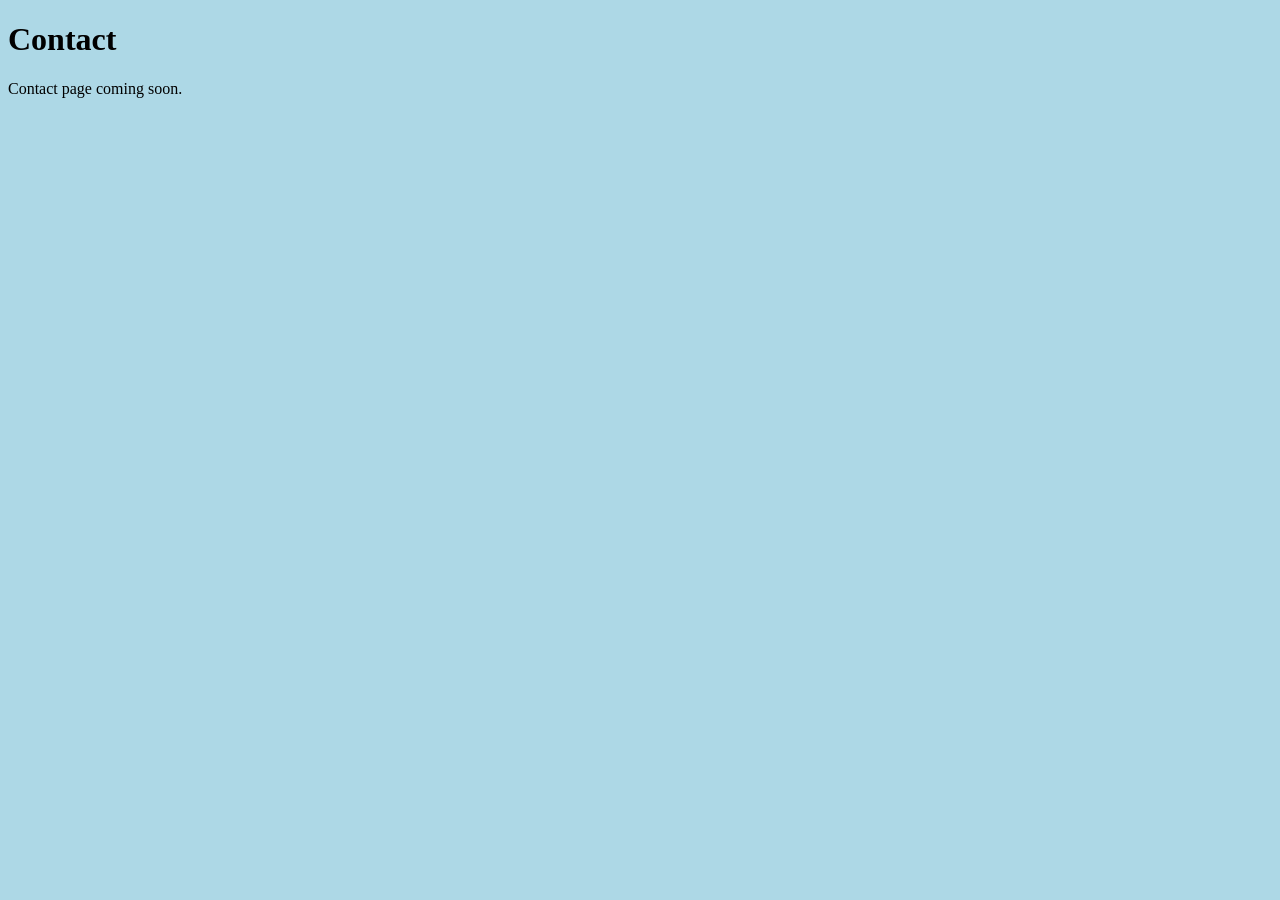
==== contact.html @ a2deee5d "Set up portfolio project files and start HTML" ====
<!doctype html>
<html lang="en">
  <head>
    <!-- Page settings -->
    <meta charset="UTF-8" />
    <meta name="viewport" content="width=device-width, initial-scale=1.0" />
    <title>Contact | DeVante Bush</title>

    <!-- Stylesheet -->
    <link rel="stylesheet" href="style.css" />

    <!-- JavaScript -->
    <script src="script.js" defer></script>
  </head>
  <body>
    <!-- Temporary test content -->
    <h1>Contact</h1>
    <p>Contact page coming soon.</p>
  </body>
</html>
---- style.css ----
/* Temporary test: delete later */
body {
  background: lightblue;
}
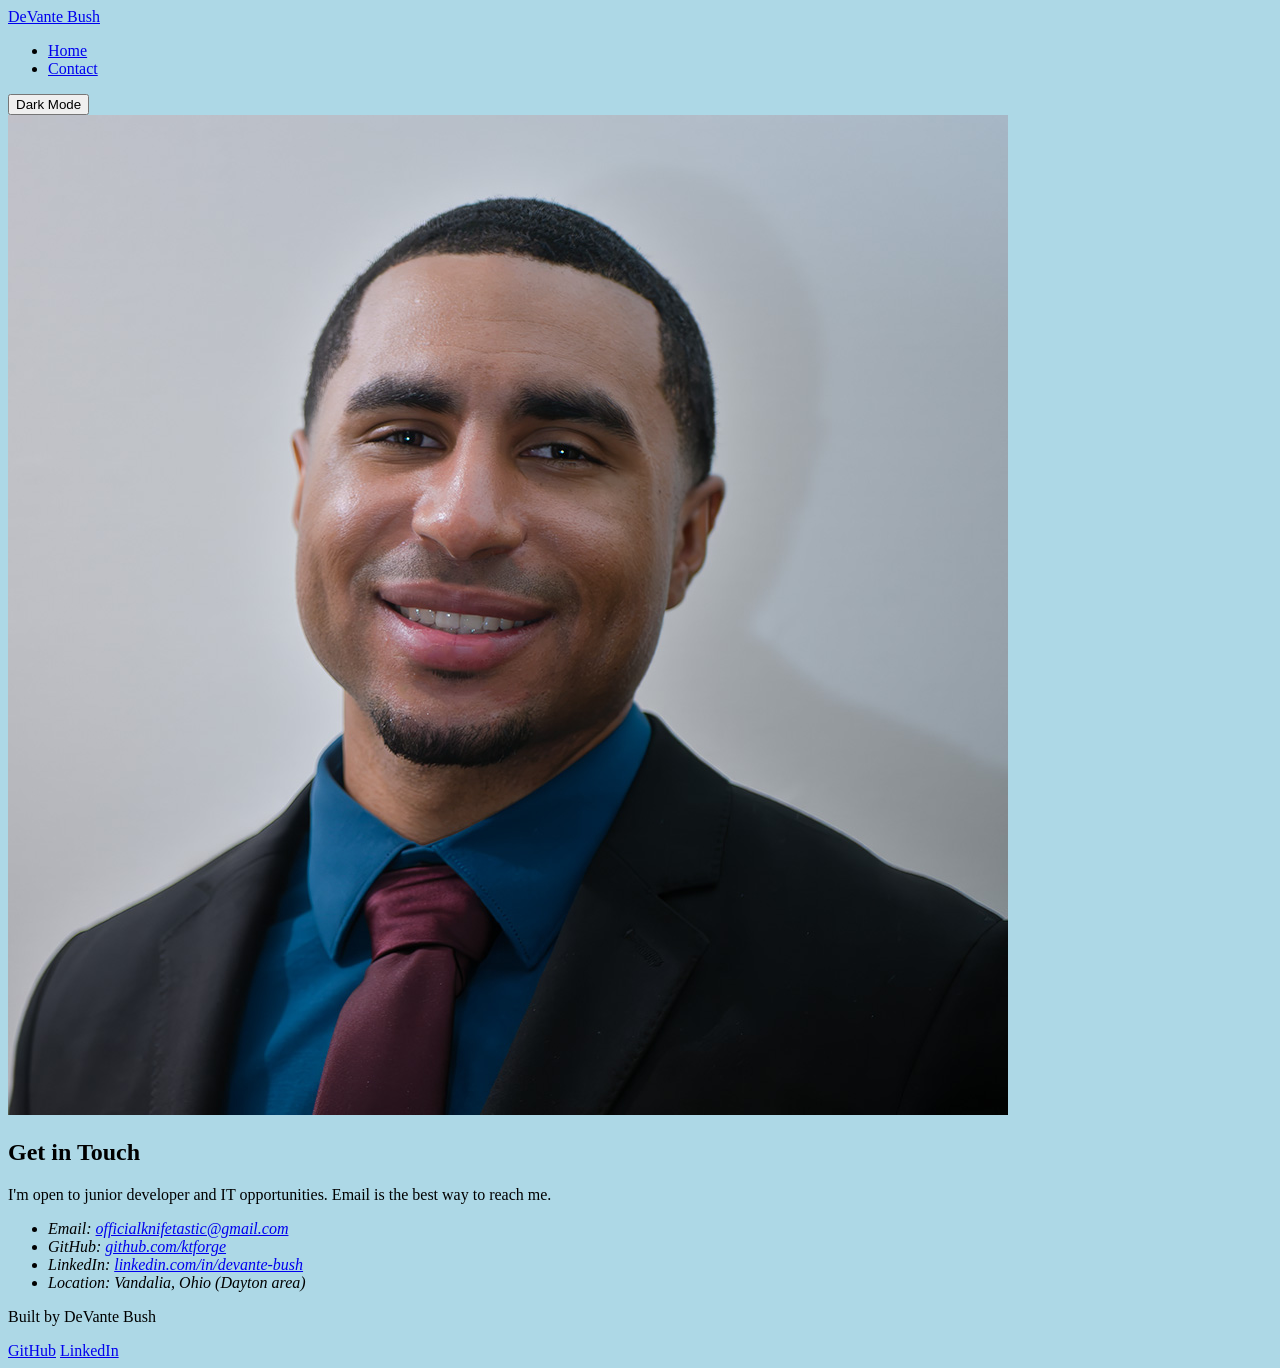
==== commit 2986b7ee: "Build contact page with email, Github, and LinkedIn" ====
--- a/contact.html
+++ b/contact.html
@@ -13,8 +13,77 @@
     <script src="script.js" defer></script>
   </head>
   <body>
-    <!-- Temporary test content -->
-    <h1>Contact</h1>
-    <p>Contact page coming soon.</p>
+    <!-- Header: same as home page -->
+    <header>
+      <a href="index.html" class="logo">DeVante Bush</a>
+      <nav>
+        <ul>
+          <li><a href="index.html">Home</a></li>
+          <li><a href="contact.html">Contact</a></li>
+        </ul>
+      </nav>
+      <button id="theme-toggle" type="button">Dark Mode</button>
+    </header>
+
+    <main>
+      <!-- Contact: photo and contact details -->
+      <section id="contact">
+        <!-- Profile photo (delete this line if not using a photo) -->
+        <img
+          src="images/profile.jpg"
+          alt="Photo of DeVante Bush"
+          class="profile-photo"
+        />
+
+        <div class="contact-info">
+          <h1>Get in Touch</h1>
+          <p>
+            I'm open to junior developer and IT opportunities. Email is the best
+            way to reach me.
+          </p>
+
+          <!-- Contact details -->
+          <address>
+            <ul class="contact-list">
+              <li>
+                <span>Email:</span>
+                <a href="mailto:officialknifetastic@gmail.com"
+                  >officialknifetastic@gmail.com</a
+                >
+              </li>
+              <li>
+                <span>GitHub:</span>
+                <a href="https://github.com/ktforge" target="_blank"
+                  >github.com/ktforge</a
+                >
+              </li>
+              <li>
+                <span>LinkedIn:</span>
+                <a
+                  href="https://www.linkedin.com/in/devante-bush/"
+                  target="_blank"
+                  >linkedin.com/in/devante-bush</a
+                >
+              </li>
+              <li>
+                <span>Location:</span>
+                Vandalia, Ohio (Dayton area)
+              </li>
+            </ul>
+          </address>
+        </div>
+      </section>
+    </main>
+
+    <!-- Footer: same as home page -->
+    <footer>
+      <p>Built by DeVante Bush</p>
+      <div class="footer-links">
+        <a href="https://github.com/ktforge" target="_blank">GitHub</a>
+        <a href="https://www.linkedin.com/in/devante-bush/" target="_blank"
+          >LinkedIn</a
+        >
+      </div>
+    </footer>
   </body>
 </html>
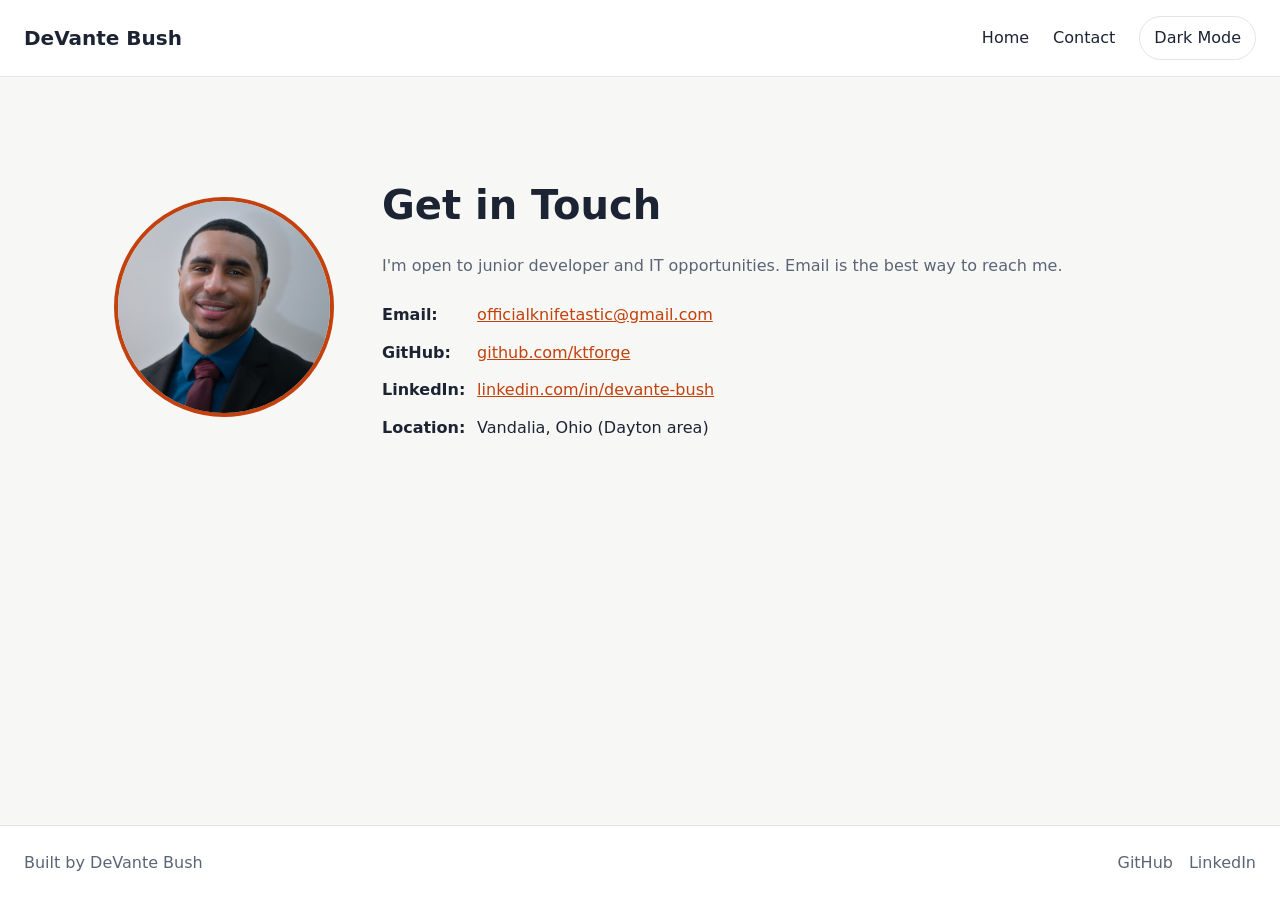
==== commit 8780cddc: "Clean up comments and format code Co-Authored-By: Claude Opus 5.5 <noreply@anthropic.com>  Claude-Se" ====
--- a/contact.html
+++ b/contact.html
@@ -1,19 +1,19 @@
 <!doctype html>
 <html lang="en">
   <head>
-    <!-- Page settings -->
+    <!-- page settings -->
     <meta charset="UTF-8" />
     <meta name="viewport" content="width=device-width, initial-scale=1.0" />
     <title>Contact | DeVante Bush</title>
 
-    <!-- Stylesheet -->
+    <!-- styles -->
     <link rel="stylesheet" href="style.css" />
 
-    <!-- JavaScript -->
+    <!-- dark mode script -->
     <script src="script.js" defer></script>
   </head>
   <body>
-    <!-- Header: same as home page -->
+    <!-- same header as the home page -->
     <header>
       <a href="index.html" class="logo">DeVante Bush</a>
       <nav>
@@ -26,9 +26,9 @@
     </header>
 
     <main>
-      <!-- Contact: photo and contact details -->
+      <!-- photo and contact details -->
       <section id="contact">
-        <!-- Profile photo (delete this line if not using a photo) -->
+        <!-- profile photo -->
         <img
           src="images/profile.jpg"
           alt="Photo of DeVante Bush"
@@ -42,7 +42,7 @@
             way to reach me.
           </p>
 
-          <!-- Contact details -->
+          <!-- how to reach me -->
           <address>
             <ul class="contact-list">
               <li>
@@ -75,7 +75,7 @@
       </section>
     </main>
 
-    <!-- Footer: same as home page -->
+    <!-- same footer as the home page -->
     <footer>
       <p>Built by DeVante Bush</p>
       <div class="footer-links">
--- a/style.css
+++ b/style.css
@@ -1,4 +1,432 @@
-/* Temporary test: delete later */
+/* colors, fonts, and sizes used everywhere */
+:root {
+  --bg: #f7f7f5;
+  --surface: #ffffff;
+  --text: #1c2333;
+  --muted: #5b6475;
+  --accent: #c2410c;
+  --on-accent: #ffffff;
+  --border: #e2e4e8;
+  --radius: 12px;
+  --font: system-ui, -apple-system, "Segoe UI", Roboto, sans-serif;
+}
+
+/* dark mode just swaps the variables when body has the dark class */
+body.dark {
+  --bg: #12151c;
+  --surface: #1b202a;
+  --text: #e6e8ec;
+  --muted: #a3abb9;
+  --accent: #fb923c;
+  --on-accent: #12151c;
+  --border: #2c3340;
+}
+
+/* fade the colors instead of snapping when the theme changes */
+body,
+header,
+footer,
+.project-card {
+  transition:
+    background-color 0.3s,
+    color 0.3s,
+    border-color 0.3s;
+}
+
+/* base reset */
+*,
+*::before,
+*::after {
+  box-sizing: border-box;
+}
+
 body {
-  background: lightblue;
-}
+  margin: 0;
+  min-height: 100vh;
+  display: flex;
+  flex-direction: column;
+  font-family: var(--font);
+  background: var(--bg);
+  color: var(--text);
+  line-height: 1.6;
+}
+
+img {
+  max-width: 100%;
+  display: block;
+}
+
+a {
+  color: var(--accent);
+}
+
+/* center the content and keep the footer at the bottom */
+main {
+  flex: 1;
+  width: 100%;
+  max-width: 1100px;
+  margin: 0 auto;
+  padding: 0 24px;
+}
+
+/* header */
+header {
+  display: flex;
+  align-items: center;
+  gap: 24px;
+  padding: 16px 24px;
+  background: var(--surface);
+  border-bottom: 1px solid var(--border);
+  position: sticky;
+  top: 0;
+  z-index: 10;
+}
+
+.logo {
+  font-size: 1.25rem;
+  font-weight: 700;
+  color: var(--text);
+  text-decoration: none;
+}
+
+nav {
+  margin-left: auto;
+}
+
+nav ul {
+  display: flex;
+  gap: 24px;
+  list-style: none;
+  margin: 0;
+  padding: 0;
+}
+
+nav a {
+  color: var(--text);
+  text-decoration: none;
+  font-weight: 500;
+}
+
+nav a:hover {
+  color: var(--accent);
+}
+
+#theme-toggle {
+  padding: 8px 14px;
+  font: inherit;
+  color: var(--text);
+  background: transparent;
+  border: 1px solid var(--border);
+  border-radius: 999px;
+  cursor: pointer;
+}
+
+/* hero */
+#hero {
+  max-width: 700px;
+  padding: 96px 0 64px;
+}
+
+#hero h1 {
+  font-size: 3rem;
+  line-height: 1.1;
+  margin: 0 0 8px;
+}
+
+#hero p {
+  color: var(--muted);
+}
+
+#hero .tagline {
+  color: var(--accent);
+  font-size: 1.25rem;
+  font-weight: 600;
+  margin: 0 0 16px;
+}
+
+.hero-buttons {
+  display: flex;
+  flex-wrap: wrap;
+  gap: 12px;
+  margin-top: 24px;
+}
+
+/* buttons */
+.btn {
+  display: inline-block;
+  padding: 12px 24px;
+  font-weight: 600;
+  color: var(--on-accent);
+  background: var(--accent);
+  border: 2px solid var(--accent);
+  border-radius: var(--radius);
+  text-decoration: none;
+}
+
+.btn-outline {
+  color: var(--accent);
+  background: transparent;
+}
+
+.btn:hover {
+  opacity: 0.85;
+}
+
+/* projects */
+#projects {
+  padding: 32px 0 80px;
+}
+
+#projects h2 {
+  font-size: 2rem;
+  margin: 0 0 24px;
+}
+
+.project-grid {
+  display: grid;
+  grid-template-columns: repeat(3, 1fr);
+  gap: 24px;
+}
+
+.project-card {
+  display: flex;
+  flex-direction: column;
+  overflow: hidden;
+  background: var(--surface);
+  border: 1px solid var(--border);
+  border-radius: var(--radius);
+  transition:
+    transform 0.2s,
+    box-shadow 0.2s,
+    background-color 0.3s,
+    border-color 0.3s;
+}
+
+.project-card:hover {
+  transform: translateY(-4px);
+  box-shadow: 0 8px 24px rgba(0, 0, 0, 0.08);
+}
+
+.project-card img {
+  width: 100%;
+  aspect-ratio: 16 / 10;
+  object-fit: cover;
+  object-position: top;
+  border-bottom: 1px solid var(--border);
+}
+
+.project-card h3 {
+  margin: 16px 20px 8px;
+}
+
+.project-card p {
+  flex-grow: 1;
+  margin: 0 20px;
+  color: var(--muted);
+}
+
+/* tech tags on each card */
+.tech {
+  display: flex;
+  flex-wrap: wrap;
+  gap: 8px;
+  list-style: none;
+  margin: 16px 20px;
+  padding: 0;
+}
+
+.tech li {
+  padding: 4px 10px;
+  font-size: 0.8rem;
+  background: var(--bg);
+  border: 1px solid var(--border);
+  border-radius: 999px;
+}
+
+.project-links {
+  display: flex;
+  gap: 16px;
+  margin: 0 20px 20px;
+}
+
+.project-links a {
+  font-weight: 600;
+  text-decoration: none;
+}
+
+.project-links a:hover {
+  text-decoration: underline;
+}
+
+/* contact */
+#contact {
+  display: flex;
+  align-items: center;
+  gap: 48px;
+  padding: 96px 0;
+}
+
+.profile-photo {
+  flex-shrink: 0;
+  width: 220px;
+  height: 220px;
+  object-fit: cover;
+  border: 4px solid var(--accent);
+  border-radius: 50%;
+}
+
+.contact-info h1 {
+  font-size: 2.5rem;
+  margin: 0 0 8px;
+}
+
+.contact-info > p {
+  color: var(--muted);
+}
+
+address {
+  font-style: normal;
+}
+
+.contact-list {
+  display: grid;
+  gap: 12px;
+  list-style: none;
+  margin: 24px 0 0;
+  padding: 0;
+}
+
+.contact-list span {
+  display: inline-block;
+  width: 90px;
+  font-weight: 600;
+}
+
+/* let long links like the email wrap instead of running off the edge */
+.contact-list a {
+  overflow-wrap: anywhere;
+}
+
+/* footer */
+footer {
+  display: flex;
+  justify-content: space-between;
+  align-items: center;
+  padding: 24px;
+  color: var(--muted);
+  background: var(--surface);
+  border-top: 1px solid var(--border);
+}
+
+footer p {
+  margin: 0;
+}
+
+.footer-links {
+  display: flex;
+  gap: 16px;
+}
+
+footer a {
+  color: var(--muted);
+  text-decoration: none;
+}
+
+footer a:hover {
+  color: var(--accent);
+}
+
+/* tablets, 900px and below */
+@media (max-width: 900px) {
+  /* 2 project columns instead of 3 */
+  .project-grid {
+    grid-template-columns: repeat(2, 1fr);
+  }
+
+  #hero h1 {
+    font-size: 2.5rem;
+  }
+
+  /* smaller photo and gap on the contact page */
+  #contact {
+    gap: 32px;
+  }
+
+  .profile-photo {
+    width: 180px;
+    height: 180px;
+  }
+}
+
+/* phones, 600px and below */
+@media (max-width: 600px) {
+  main {
+    padding: 0 16px;
+  }
+
+  /* name and toggle on top, nav on its own row */
+  header {
+    flex-wrap: wrap;
+    gap: 12px;
+    padding: 12px 16px;
+  }
+
+  .logo,
+  #theme-toggle {
+    white-space: nowrap;
+  }
+
+  #theme-toggle {
+    margin-left: auto;
+  }
+
+  nav {
+    order: 3;
+    width: 100%;
+    margin-left: 0;
+  }
+
+  /* smaller hero text and spacing */
+  #hero {
+    padding: 56px 0 40px;
+  }
+
+  #hero h1 {
+    font-size: 2.25rem;
+  }
+
+  /* 1 project column */
+  .project-grid {
+    grid-template-columns: 1fr;
+  }
+
+  /* stack the photo above the contact info */
+  #contact {
+    flex-direction: column;
+    gap: 24px;
+    padding: 48px 0;
+    text-align: center;
+  }
+
+  .profile-photo {
+    width: 160px;
+    height: 160px;
+  }
+
+  .contact-info h1 {
+    font-size: 2rem;
+  }
+
+  /* label sits above its value */
+  .contact-list span {
+    display: block;
+    width: auto;
+  }
+
+  /* stack and center the footer */
+  footer {
+    flex-direction: column;
+    gap: 8px;
+    text-align: center;
+  }
+}
